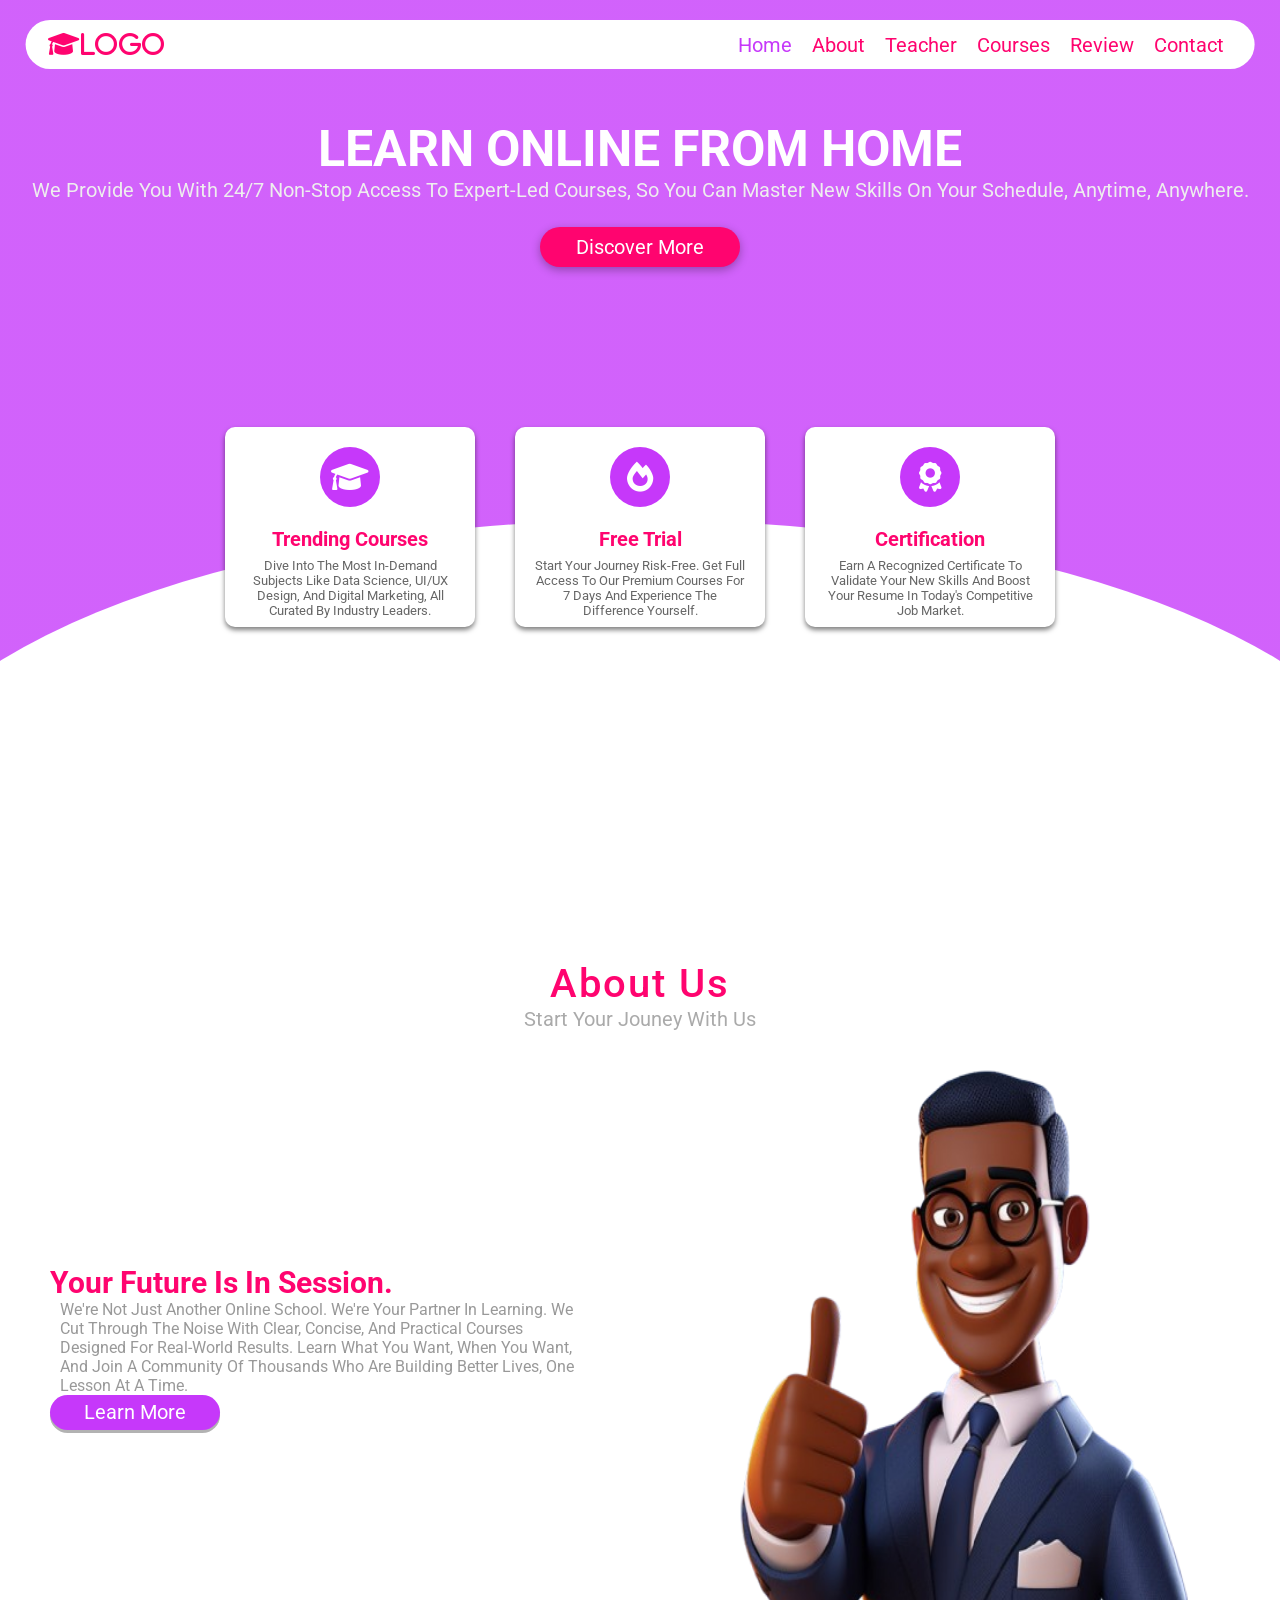
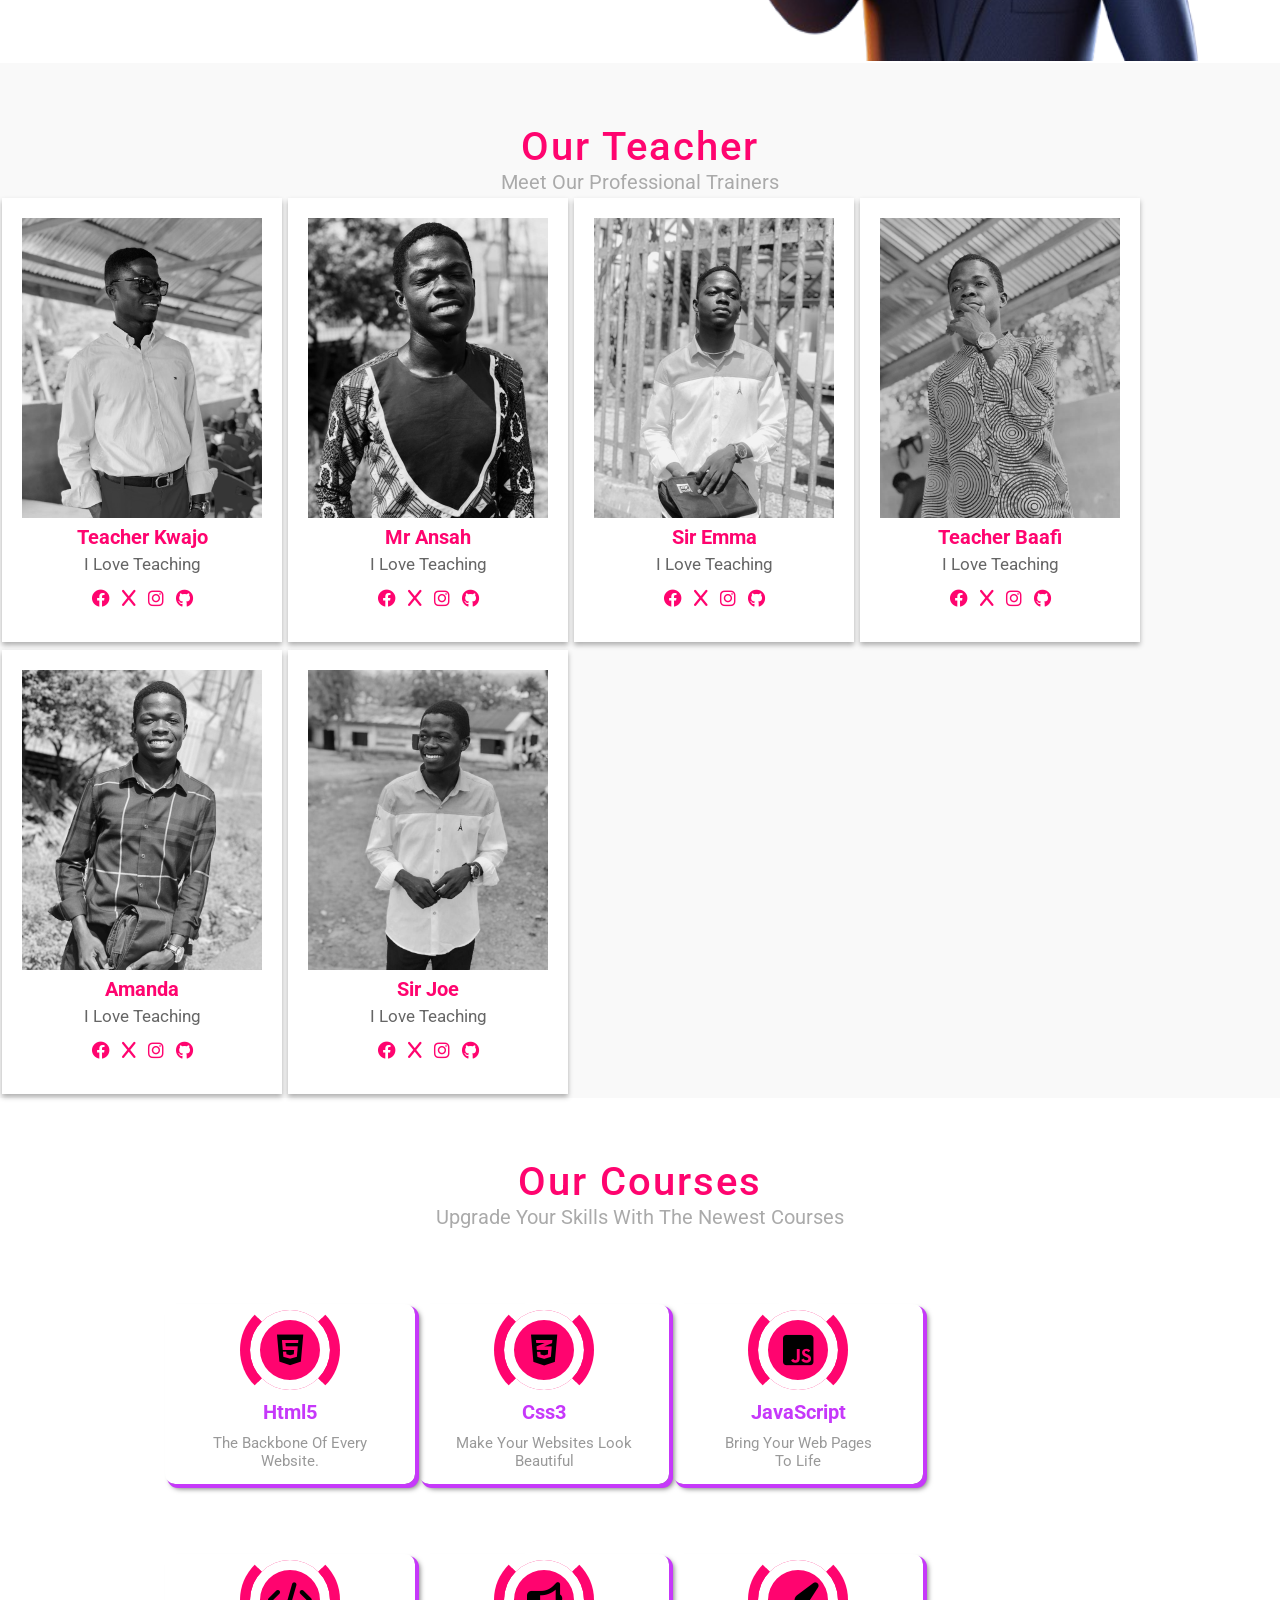
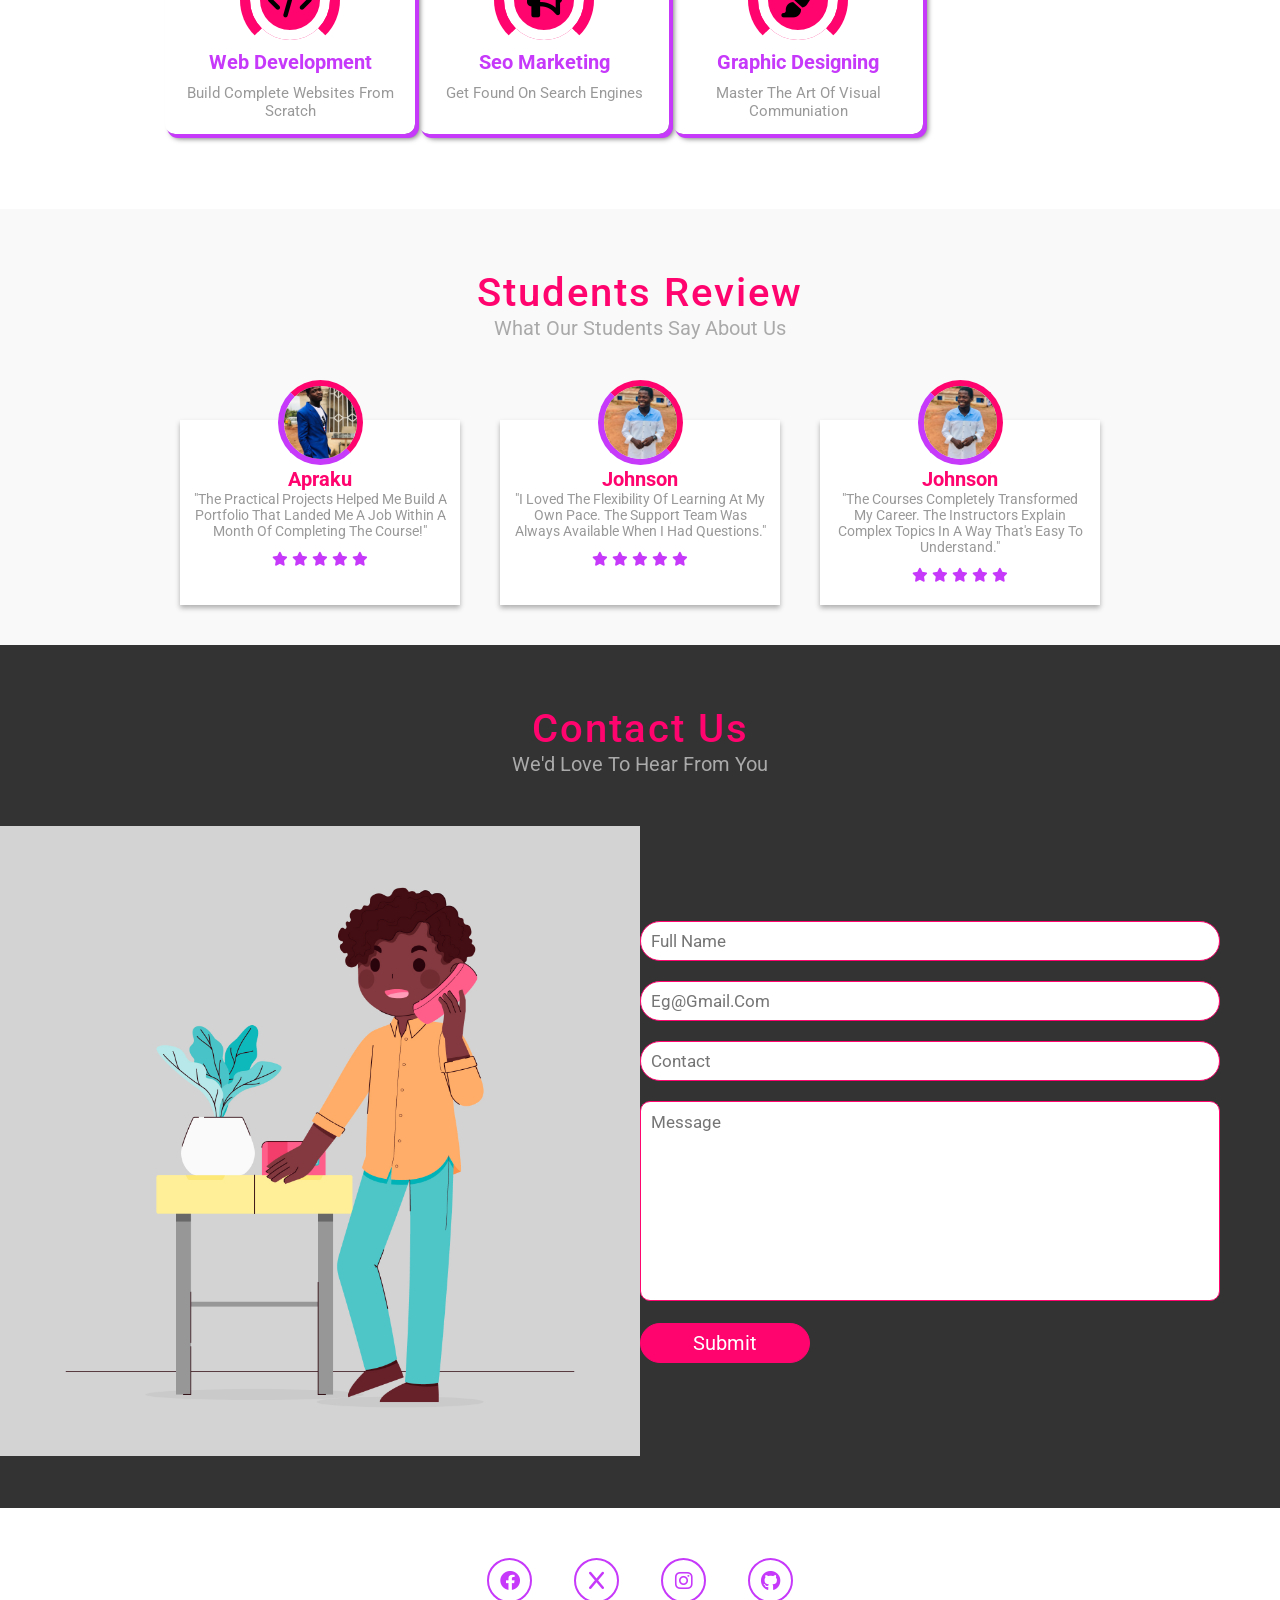
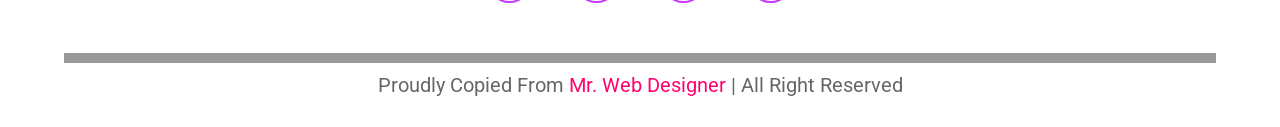
==== index.html @ 0bb26c43 "Add initial HTML, CSS, and JavaScript files for EduSite project" ====
<!DOCTYPE html>
<html lang="en">
  <head>
    <meta charset="UTF-8" />
    <meta name="viewport" content="width=device-width, initial-scale=1.0" />

    <link
      rel="stylesheet"
      href="https://cdnjs.cloudflare.com/ajax/libs/font-awesome/6.0.0-beta3/css/all.min.css"
    />

    <link rel="shortcut icon" href="logo.png" type="image/x-icon" />
    <link rel="stylesheet" href="sch.css" />
    <title>Folkenberg Adventist Basic School</title>
  </head>
  <body>
    <!-- header section starts -->
    <header>
      <a href="#" class="logo"><i class="fas fa-graduation-cap">logo</i></a>
      <nav class="navbar">
        <ul>
          <li><a href="#home" class="active">Home</a></li>
          <li><a href="#About">About</a></li>
          <li><a href="#teacher">teacher</a></li>
          <li><a href="#course">courses</a></li>
          <li><a href="#review">review</a></li>
          <li><a href="#contact">contact</a></li>
        </ul>
      </nav>

      <div class="fas fa-bars"></div>
    </header>

    <!-- header section ends -->

    <!-- home section starts -->
    <section class="home" id="home">
      <div class="content">
        <h1>Learn online from home</h1>
        <p>
          We provide you with 24/7 non-stop access to expert-led courses, so you
          can master new skills on your schedule, anytime, anywhere.
        </p>
        <a href="#home"
          ><button><div>Discover More</div></button></a
        >
      </div>

      <div class="box-container">
        <div class="box">
          <i class="fas fa-graduation-cap"></i>
          <h3>Trending Courses</h3>
          <p>
            Dive into the most in-demand subjects like Data Science, UI/UX
            Design, and Digital Marketing, all curated by industry leaders.
          </p>
        </div>

        <div class="box">
          <i class="fas fa-fire"></i>
          <h3>Free Trial</h3>
          <p>
            Start your journey risk-free. Get full access to our premium courses
            for 7 days and experience the difference yourself.
          </p>
        </div>

        <div class="box">
          <i class="fas fa-award"></i>
          <h3>Certification</h3>
          <p>
            Earn a recognized certificate to validate your new skills and boost
            your resume in today's competitive job market.
          </p>
        </div>
      </div>
    </section>
    <!-- home section ends  -->

    <!-- About section starts -->

    <section class="about" id="about">
      <h1 class="heading">About Us</h1>
      <h3 class="title">Start your jouney with us</h3>

      <div class="row">
        <div class="content">
          <h3>Your future is in session.</h3>
          <p>
            We're not just another online school. We're your partner in
            learning. We cut through the noise with clear, concise, and
            practical courses designed for real-world results. Learn what you
            want, when you want, and join a community of thousands who are
            building better lives, one lesson at a time.
          </p>
          <a href="#"><button>Learn more</button></a>
        </div>

        <div class="image">
          <img src="schImgs/about.png" alt="yet to upload" />
        </div>
      </div>
    </section>
    <!-- about section ends  -->

    <!-- teacher section starts -->

    <section class="teacher" id="teacher">
      <h1 class="heading">Our Teacher</h1>

      <h3 class="title">meet our professional trainers</h3>

      <div class="card-container">
        <div class="card">
          <img src="schImgs/af.jpg" alt="teacher pic" />
          <h3>Teacher Kwajo</h3>
          <p>I love teaching</p>
          <div class="icons">
            <a href="#" class="fa-brands fa-facebook"></a>
            <a href="#" class="fab fa-x"></a>
            <a href="#" class="fab fa-instagram"></a>
            <a href="#" class="fab fa-github"></a>
          </div>
        </div>
      </div>
      <div class="card-container">
        <div class="card">
          <img src="schImgs/al.jpg" alt="teacher pic" />
          <h3>Mr Ansah</h3>
          <p>I love teaching</p>
          <div class="icons">
            <a href="#" class="fa-brands fa-facebook"></a>
            <a href="#" class="fab fa-x"></a>
            <a href="#" class="fab fa-instagram"></a>
            <a href="#" class="fab fa-github"></a>
          </div>
        </div>
      </div>
      <div class="card-container">
        <div class="card">
          <img src="schImgs/aq.jpg" alt="teacher pic" />
          <h3>Sir Emma</h3>
          <p>I love teaching</p>
          <div class="icons">
            <a href="#" class="fa-brands fa-facebook"></a>
            <a href="#" class="fab fa-x"></a>
            <a href="#" class="fab fa-instagram"></a>
            <a href="#" class="fab fa-github"></a>
          </div>
        </div>
      </div>
      <div class="card-container">
        <div class="card">
          <img src="schImgs/ppp.jpg" alt="teacher pic" />
          <h3>Teacher Baafi</h3>
          <p>I love teaching</p>
          <div class="icons">
            <a href="#" class="fa-brands fa-facebook"></a>
            <a href="#" class="fab fa-x"></a>
            <a href="#" class="fab fa-instagram"></a>
            <a href="#" class="fab fa-github"></a>
          </div>
        </div>
      </div>
      <div class="card-container">
        <div class="card">
          <img src="schImgs/qw.jpg" alt="teacher pic" />
          <h3>Amanda</h3>
          <p>I love teaching</p>
          <div class="icons">
            <a href="#" class="fa-brands fa-facebook"></a>
            <a href="#" class="fab fa-x"></a>
            <a href="#" class="fab fa-instagram"></a>
            <a href="#" class="fab fa-github"></a>
          </div>
        </div>
      </div>
      <div class="card-container">
        <div class="card">
          <img src="schImgs/r.jpg" alt="teacher pic" />
          <h3>Sir Joe</h3>
          <p>I love teaching</p>
          <div class="icons">
            <a href="#" class="fa-brands fa-facebook"></a>
            <a href="#" class="fab fa-x"></a>
            <a href="#" class="fab fa-instagram"></a>
            <a href="#" class="fab fa-github"></a>
          </div>
        </div>
      </div>
    </section>
    <!--teacher section ends -->

    <!-- courses section starts -->

    <section class="course" id="course">
      <h1 class="heading">Our Courses</h1>
      <h3 class="title">upgrade your skills with the newest courses</h3>

      <div class="box-container">
        <div class="box">
          <i class="fab fa-html5"></i>
          <h3>html5</h3>
          <p>The backbone of every <br>website.</p>
        </div>
        <div class="box">
          <i class="fab fa-css3-alt"></i>
          <h3>css3</h3>
          <p>Make your websites look <br>beautiful</p>
        </div>
        <div class="box">
          <i class="fab fa-js-square"></i>
          <h3>javaScript</h3>
          <p>Bring your web pages <br>to life</p>
        </div>
        <div class="box">
          <i class="fas fa-code"></i>
          <h3>web Development</h3>
          <p>Build complete websites from scratch</p>
        </div>
        <div class="box">
          <i class="fas fa-bullhorn"></i>
          <h3>seo marketing</h3>
          <p>Get found on search engines</p>
        </div>
        <div class="box">
          <i class="fas fa-paint-brush"></i>
          <h3>Graphic Designing</h3>
          <p>Master the art of visual communiation</p>
        </div>
      </div>
    </section>

    <!-- courses section ends -->

    <!-- review section starts -->

    <section class="review" id="review">
      <h1 class="heading">Students Review</h1>
      <h3 class="title">What our students say about us</h3>

      <div class="box-container">
        <div class="box">
          <img src="schImgs/u.jpg" alt="" />
          <h3>Apraku</h3>
          <p>
            "The practical projects helped me build a portfolio that landed me a job within a month of completing the course!"
          </p>
          <div class="stars">
            <i class="fas fa-star"></i>
            <i class="fas fa-star"></i>
            <i class="fas fa-star"></i>
            <i class="fas fa-star"></i>
            <i class="fas fa-star"></i>
          </div>
        </div>

        <div class="box">
          <img src="schImgs/r.jpg" alt="" />
          <h3>Johnson</h3>
          <p>
            "I loved the flexibility of learning at my own pace. The support team was always available when I had questions."
          </p>
          <div class="stars">
            <i class="fas fa-star"></i>
            <i class="fas fa-star"></i>
            <i class="fas fa-star"></i>
            <i class="fas fa-star"></i>
            <i class="fas fa-star"></i>
          </div>
        </div>

        <div class="box">
          <img src="schImgs/r.jpg" alt="" />
          <h3>Johnson</h3>
          <p>
            "The courses completely transformed my career. The instructors explain complex topics in a way that's easy to understand."
          </p>
          <div class="stars">
            <i class="fas fa-star"></i>
            <i class="fas fa-star"></i>
            <i class="fas fa-star"></i>
            <i class="fas fa-star"></i>
            <i class="fas fa-star"></i>
          </div>
        </div>
      </div>
    </section>
    <!-- review section ends -->

    <!-- contact section starts  -->

    <section class="contact" id="contact">
      <h1 class="heading">Contact Us</h1>
      <h3 class="title">We'd love to hear from you</h3>

      <div class="row">
        <div class="image">
          <img src="schImgs/contactUs.jpg" alt="" />
        </div>

        <div class="form-container">
          <form action="">
            <input type="text" placeholder="Full Name" />
            <input type="email" placeholder="eg@gmail.com" />
            <input type="number" placeholder="Contact" />
            <textarea
              name=""
              cols="30"
              rows="10"
              placeholder="message"
              id=""
            ></textarea>
            <input type="submit" name="" id="" placeholder="message" />
          </form>
        </div>
      </div>
    </section>

    <!-- contact section ends  -->

    <!-- footer  starts -->
    <section class="footer">
      <div class="icons">
        <a href="#" class="fa-brands fa-facebook"></a>
        <a href="#" class="fab fa-x"></a>
        <a href="#" class="fab fa-instagram"></a>
        <a href="#" class="fab fa-github"></a>
        <!-- <a href="#" class="fab fa-fpinterest"></a> -->
      </div>

      <div class="credit">
        Proudly copied from <span>Mr. web designer</span> | all right reserved
      </div>
    </section>

    <!-- jquery link  -->
    <script src="https://cdnjs.cloudflare.com/ajax/libs/jquery/3.7.1/jquery.min.js"></script>
    <script src="sch.js"></script>
  </body>
</html>
---- sch.css ----
@import url('https://fonts.googleapis.com/css2?family=Chakra+Petch:ital,wght@0,300;0,400;0,500;0,600;0,700;1,300;1,400;1,500;1,600;1,700&family=Poppins:ital,wght@0,400;1,400;1,500&family=Roboto:ital,wght@0,400;0,500;1,400;1,500&family=Tapestry&display=swap');

:root{
  --pink:#FF046F;
  --violet: #C638FA;
}
*{
  font-family: 'roboto', sans-serif;
  text-transform: capitalize;
  text-decoration: none;
  outline: none;
  margin: 0;
  padding: 0;
  box-sizing: border-box;
}
*::selection{
  background-color: var(--pink);
  color: #fff;
}
html{
  font-size: 62.5%;
  overflow-x: hidden;
}

.heading{
  font-size: 4rem;
  color: var(--pink);
  text-align: center;
  padding: 0 1rem;
  padding-top: 6rem;
  letter-spacing: .2rem;
  font-weight: 500;
}

.title{
  padding: 0 1rem;
  font-size: 2rem;
  text-align: center;
  font-weight: 400;
  color: #aaa;
}

/* body{
  background: #333;
  height: 3000px;
} */

header{
  width: 96%;
  background: #fff;
  position: fixed;
  top: 2rem;
  left: 50%;
  transform: translate(-50%);
  border-radius: 5rem;
  display: flex;
  align-items: center;
  justify-content: space-between;
  padding: 1rem 2rem;
  z-index: 1000;
  transition: .2s;
}

.header-active{
  top: 0;
  width: 100%;
  border-radius: 0;
  box-shadow: 0 .1rem .3rem rgba(0, 0, 0, .3);
}

header .navbar ul{
  display: flex;
  align-items: center;
  justify-content: space-between;
  list-style: none;
}

header .navbar ul li{
  margin: 0 1rem;
}

header .navbar ul li a{
  font-size: 2rem;
  color: var(--pink);
  transform: 2s;
}

header .navbar ul li .active,
header .navbar ul li a:hover{
  color: var(--violet);
}

header .logo{
  font-size: 2.5rem;
  color:var(--violet);
  text-transform: uppercase;
}

header .logo i{
  color: var(--pink);
  padding: 0 .2rem ;
}

header .fa-bars{
  font-size: 3rem;
  color: var(--pink);
  cursor: pointer;
  display: none;
  transition: .2s;
}

.home{
  min-height: 100vh;
  background: linear-gradient(rgba(198,59,250,.8),rgba(198,59,250,.8)),url(schImgs/nature-bg.jpg) no-repeat;
  background-size: cover;
  background-position: center;
  background-attachment: fixed;
  z-index: 0;
  overflow: hidden;
  position: relative;
}

.home .content{
  display: flex;
  align-items: center;
  justify-content: center;
  flex-flow: column;
  padding-top: 12rem;
  padding-bottom: 14rem;
  text-align: center;
}

.home .content h1{
  font-size: 5rem;
  color: #fff;
  padding: 0 1rem;
  text-shadow: 0 .3rem .5rem rgba(0,0,0,rgba(0, 0, 0, .3));
  text-transform: uppercase;
}

.home .content p{
  font-size: 2rem;
  color: #eee;
  padding: 0 1rem 2.5rem;
}

.home .content button{
  height: 4rem;
  width: 20rem;
  border-radius: 5rem;
  background: var(--pink);
  color: #fff;
  font-size: 2rem;
  cursor: pointer;
  transition: .2s; 
  border: none;
  box-shadow: 0 .3rem 1rem rgba(0, 0, 0, .3);
}

.home .content button:hover{
  letter-spacing: .2rem;
}

.home .box-container{
  display: flex;
  justify-content: center;
  flex-wrap: wrap;
}

.home .box-container .box{
  height: 20rem;
  width: 25rem;
  background: #fff;
  text-align: center;
  border-radius: 1rem;
  box-shadow: 0 .3rem .5rem rgba(0, 0, 0, .5);
  margin: 2rem;
  cursor: pointer;
}

.home .box-container .box i{
  height: 6rem;
  width: 6rem;
  line-height: 6rem;
  text-align: center;
  border-radius: 50%;
  color: #fff;
  background: var(--violet);
  font-size: 3rem;
  margin: 2rem 0;
  transition: .2s;
}

.home .box-container .box h3{
  font-size: 2rem;
  color: var(--pink);
  transition: .2s;
}

.home .box-container .box p{
  font-size: 1.3rem;
  padding: .7rem 2rem;
  color: #666;
}

.home .box-container .box:hover i{
  background: var(--pink);
}

.home .box-container .box:hover h3{
  color: var(--violet);
}
.home:before{
  content: '';
  position: absolute;
  bottom: -25rem;
  left: 50%;
  transform: translateX(-50%);
  border-top: 70vh solid #fff;
  width: 120%;
  border-radius: 50%;
  z-index: -1;
}


.about .row{
  display: flex;
  justify-content: center;
  align-items: center;
}

.about .row .image img{
  height: 70vh;
  width: 50vw;
}

.about .row .content{
  padding: 5rem;
}

.about .row .content h3{
  font-size: 3rem;
  color: var(--pink);
}

.about .row .content p{
  font-size: 1.6rem;
  color: #999;
  padding: 0 1rem;
}

.about .row .content button{
  height: 3.5rem;
  width: 17rem;
  background: var(--violet);
  color: #fff;
  border: none;
  border-radius: 5rem;
  box-shadow: 0 .3rem rgba(0, 0, 0, .3);
  cursor: pointer;
  font-size: 2rem;
  transition: .2s;
}

.about .row .content button:hover{
  letter-spacing: .2rem;
  opacity: .8;
}

.teacher{
  background: #f9f9f9;
}

.teacher .card-container{
  display: inline-flex;
  align-items: center;
  justify-content: center;
  flex-wrap: wrap;
  padding: .2rem 0;
}

.teacher .card-container .card{
  padding: 2rem;
  margin: .2rem;
  background: #fff;
  text-align: center;
  width: 28rem;
  box-shadow: 0 .3rem .5rem rgba(0, 0, 0, .3);
}


.teacher .card-container .card img{
  height: 30rem;
  width: 100%;
  object-fit: cover;
  filter: grayscale();
  transition: .2s;
}

.teacher .card-container .card:hover img{
  filter: grayscale(0);
}

.teacher .card-container .card h3{
  color: var(--pink);
  font-size: 2rem;
  padding: .5rem 0;
}

.teacher .card-container .card p{
  font-size: 1.7rem;
  color: #666;
}

.teacher .card-container .card .icons a{
  font-size: 1.8rem;
  padding: 1.5rem .5rem;
  color: var(--pink); 
}

.teacher .card-container .card .icons a:hover{
  color: var(--violet);
}

.course .box-container{
  width: 85%;
  display: inline-flex;
  justify-content: center;
  margin: 0 auto;
  padding: 4rem;
  flex-wrap: wrap;
}

.course .box-container .box{
  height: 18rem;
  width: 25rem;
  margin: 3.5rem .2rem;
  text-align: center;
  border-radius: 1rem;
  box-shadow: .3rem .3rem 0 .1rem var(--violet), 
              .5rem .5rem .5rem rgba(0, 0, 0, .5);
}

.course .box-container .box i{
  height: 10rem;
  width: 10rem;
  line-height: 8rem;
  text-align: center;
  border-radius: 50%;
  background: var(--pink);
  margin-top: -.4rem;
  border: 1rem solid #fff;
  border-left: 1rem solid var(--pink);
  border-right: 1rem solid var(--pink);
  box-shadow: 0 0 0 1rem #fff inset;
  font-size: 3.5rem;
}

.course .box-container .box h3{
  font-size: 2rem;
  color: var(--violet);
}

.course .box-container .box p{
  font-size: 1.5rem;
  color: #999;
  padding: 1rem 0;
} 

.review{
  background: #f9f9f9;
}

.review .box-container{
  display: flex;
  justify-content: center;
  padding-top: 4rem;
  flex-wrap: wrap;
}

.review .box-container .box{
  width: 28rem;
  padding-bottom: 1rem;
  text-align: center;
  box-shadow: 0 .3rem .5rem rgba(0, 0, 0, .3);
  background: #fff;
  margin: 4rem 2rem;
}

.review .box-container .box img{
  height: 8.5rem;
  width: 8.5rem;
  object-fit: cover;
  border-radius: 5rem;
  margin-top: -4rem;
  border: .6rem solid var(--pink);
  border-left: .6rem solid var(--violet);
  border-bottom: .6rem solid var(--violet);
}

.review .box-container .box h3{
  font-size: 2rem;
  color: var(--pink);
  padding: 0 .5rem;
}

.review .box-container .box p{
  font-size: 1.4rem;
  color: #999;
  padding: 0 1.3rem;
}

.review .box-container .box .stars i{
  font-size: 1.4rem;
  color: var(--violet);
  padding: 1.3rem .1rem;
}

.contact{
  background: #333;
}

.contact .row{
  display: flex;
  align-items: center;
  justify-content: center;
  padding: 5rem 0;
}

.contact .row .image img{
  width: 50vw;
  height: 70vh;
}

.contact .row .form-container{
  width: 50%;
  padding-right: 6rem;
}

.contact .row .form-container input, textarea{
  height: 4rem;
  width: 100%;
  background: #fff;
  border: none;
  border-radius: 5rem;
  padding: 0 1rem;
  margin: 1rem 0;
  color: var(--pink);
  font-size: 1.7rem;
  transition: .2s linear;
}

.contact .row .form-container input, textarea{
  border: .1rem solid var(--pink);
}


.contact .row .form-container textarea{
  height: 20rem;
  border-radius: 1rem;
  padding: 1rem;
  resize: none;
}

.contact .row .form-container input[type="submit"]{
  width: 17rem;
  background: var(--pink);
  color: #fff;
  cursor: pointer;
  font-size: 2rem;
  transition: .2s;
}

.contact .row .form-container input[type="submit"]:hover{
  background: var(--violet);
  font-size: 2.2rem;
  border: 2px solid var(--pink);
}

.footer{
  text-align: center;
}

.footer .icons{
  padding: 3rem 0;
}

.footer .icons a{
  height: 4.5rem;
  width: 4.5rem;
  line-height: 4.2rem;
  text-align: center;
  border-radius: 50%;
  color: var(--violet) ;
  border: .2rem solid var(--violet);
  font-size: 2rem;
  margin: 2rem;
  transition: .2s linear;
}

.footer .icons a:hover{
  color: #fff;
  background-color: var(--pink);
  border-color:var(pink);
}

.footer .credit{
  font-size: 2rem;
  border-top: 1rem solid #999;
  margin: 0 auto;
  margin-bottom: 2rem;
  color: #666;
  width: 90%;
  padding: 1rem 0;
}

.footer .credit span{
  color: var(--pink);
}



header .fa-times{
  transform: rotate(180deg);
  color: var(--violet);
}

/* media querries */
@media(max-width:768px){
  html{
    font-size: 55%;
  }
  header .fa-bars{
    display: block;
  }
  header .navbar{
    position: fixed;
    top: -100rem;
    left: 0;
    width: 100%;
    background: #fff;
    border-radius: 1rem;
    opacity: 0.1;
    transition: .2s linear;
  }
   header .navbar ul{
    flex-flow: column;
    padding: 2rem 0;
  }


header .navbar ul li{
  margin: 1rem 0;
  width: 100%;
  text-align: center;
}

header .navbar ul li a{
  font-size: 3rem;
  display: block;
} 
header .nav-toggle{
  top: 5.7rem;
  opacity: 1;
}

.home .content p{
  padding: 1.5rem 2rem;
}

.home:before{
  display: none;
}

.about .row{
  flex-flow: column-reverse;
}

.about .row .image img{
  height: 60vh;
  width: 90vw;
}

.about .row .content{
  padding: 0 2.5rem;
}

.course .box-container{
  width: 100%;
}

.contact .row{
  flex-flow: column;
}

.contact .row .image img{
  height: 50vh;
  width: 80vw;
}

.contact .row .form-container{
  width: 90%;
  padding: 0;
}
}
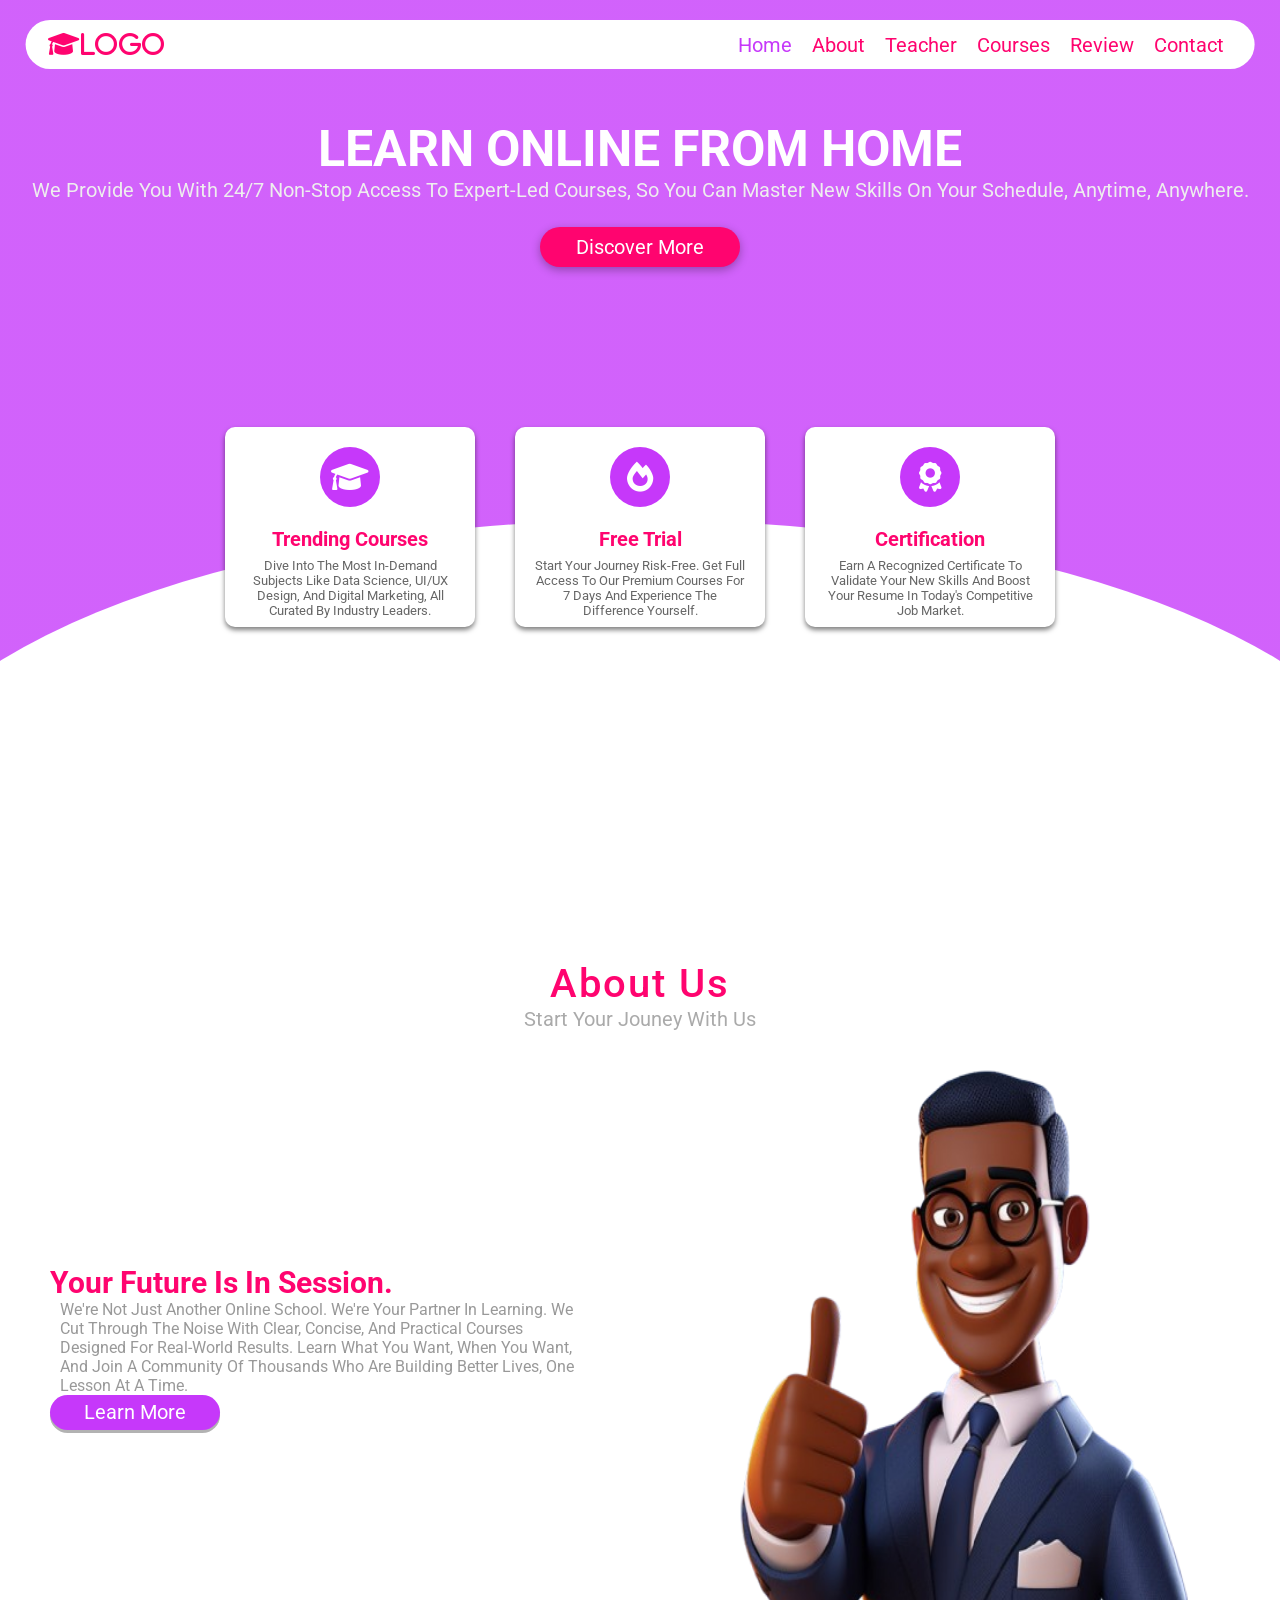
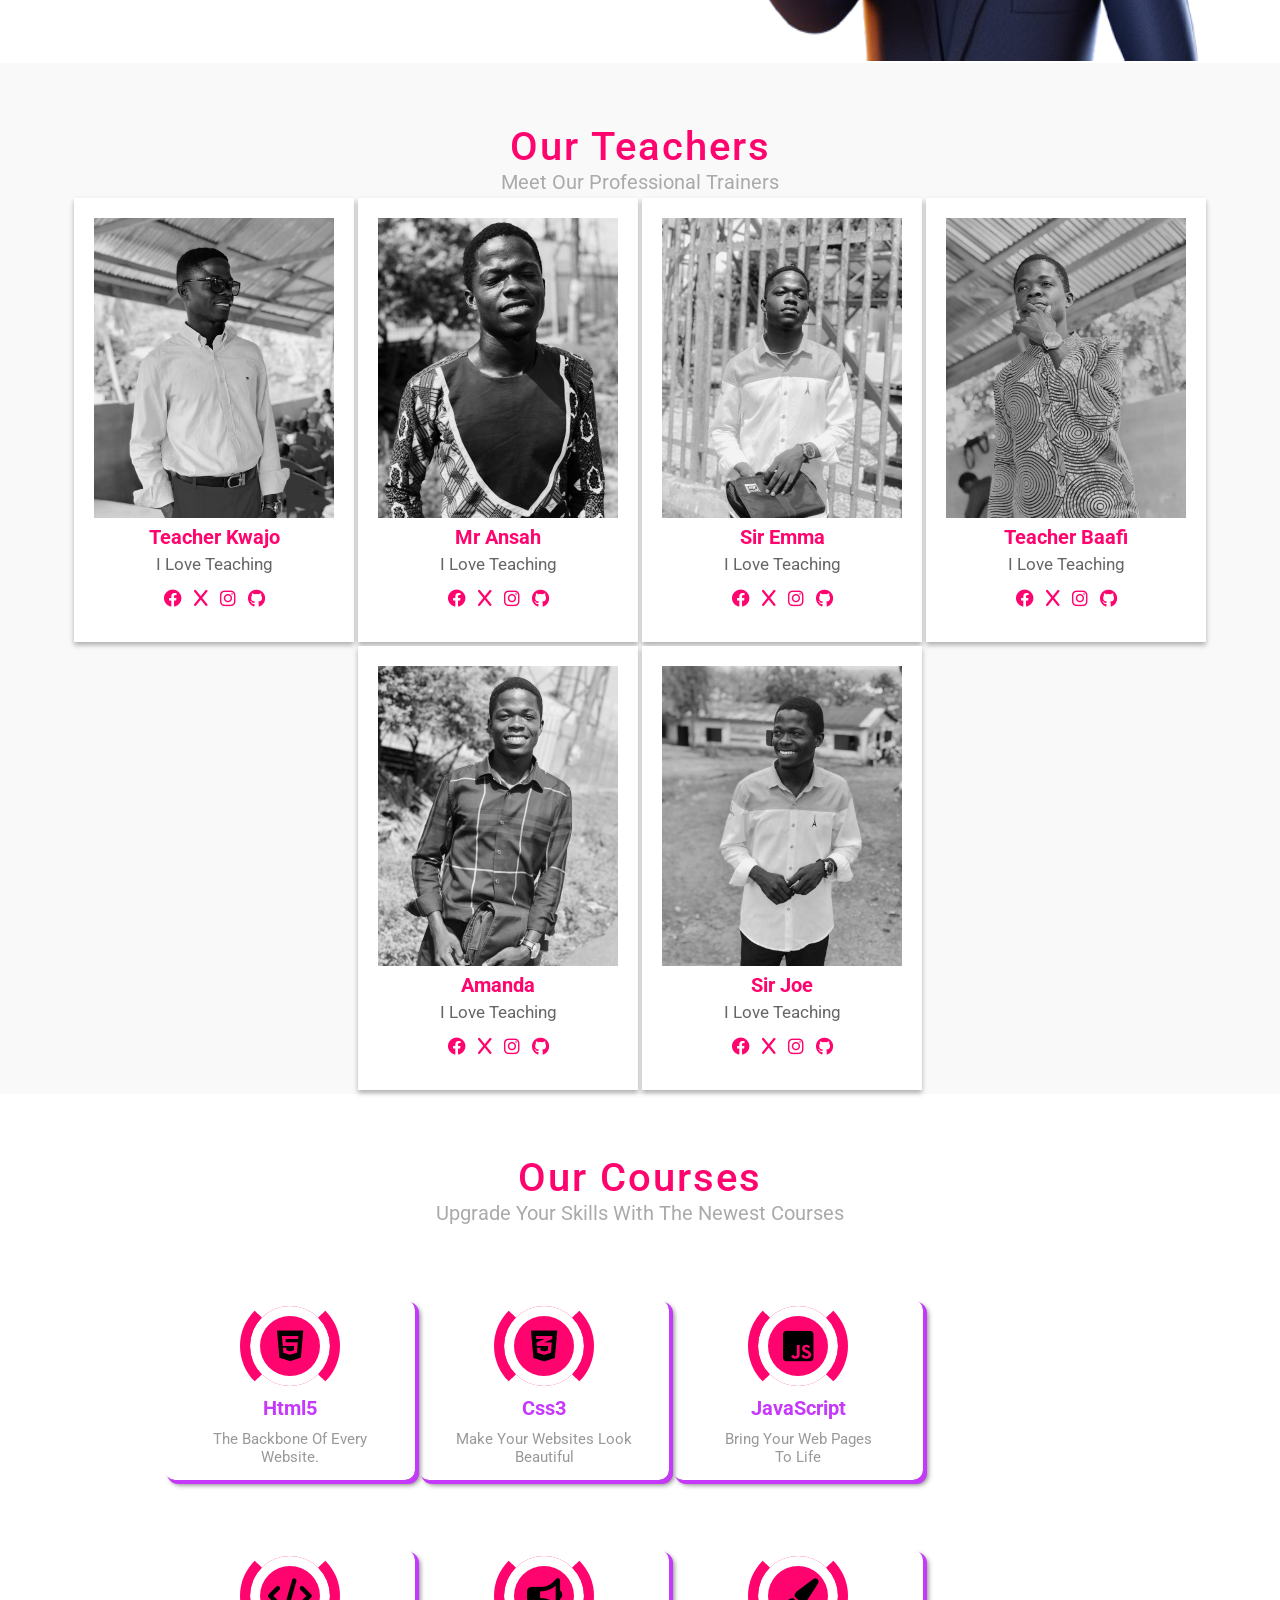
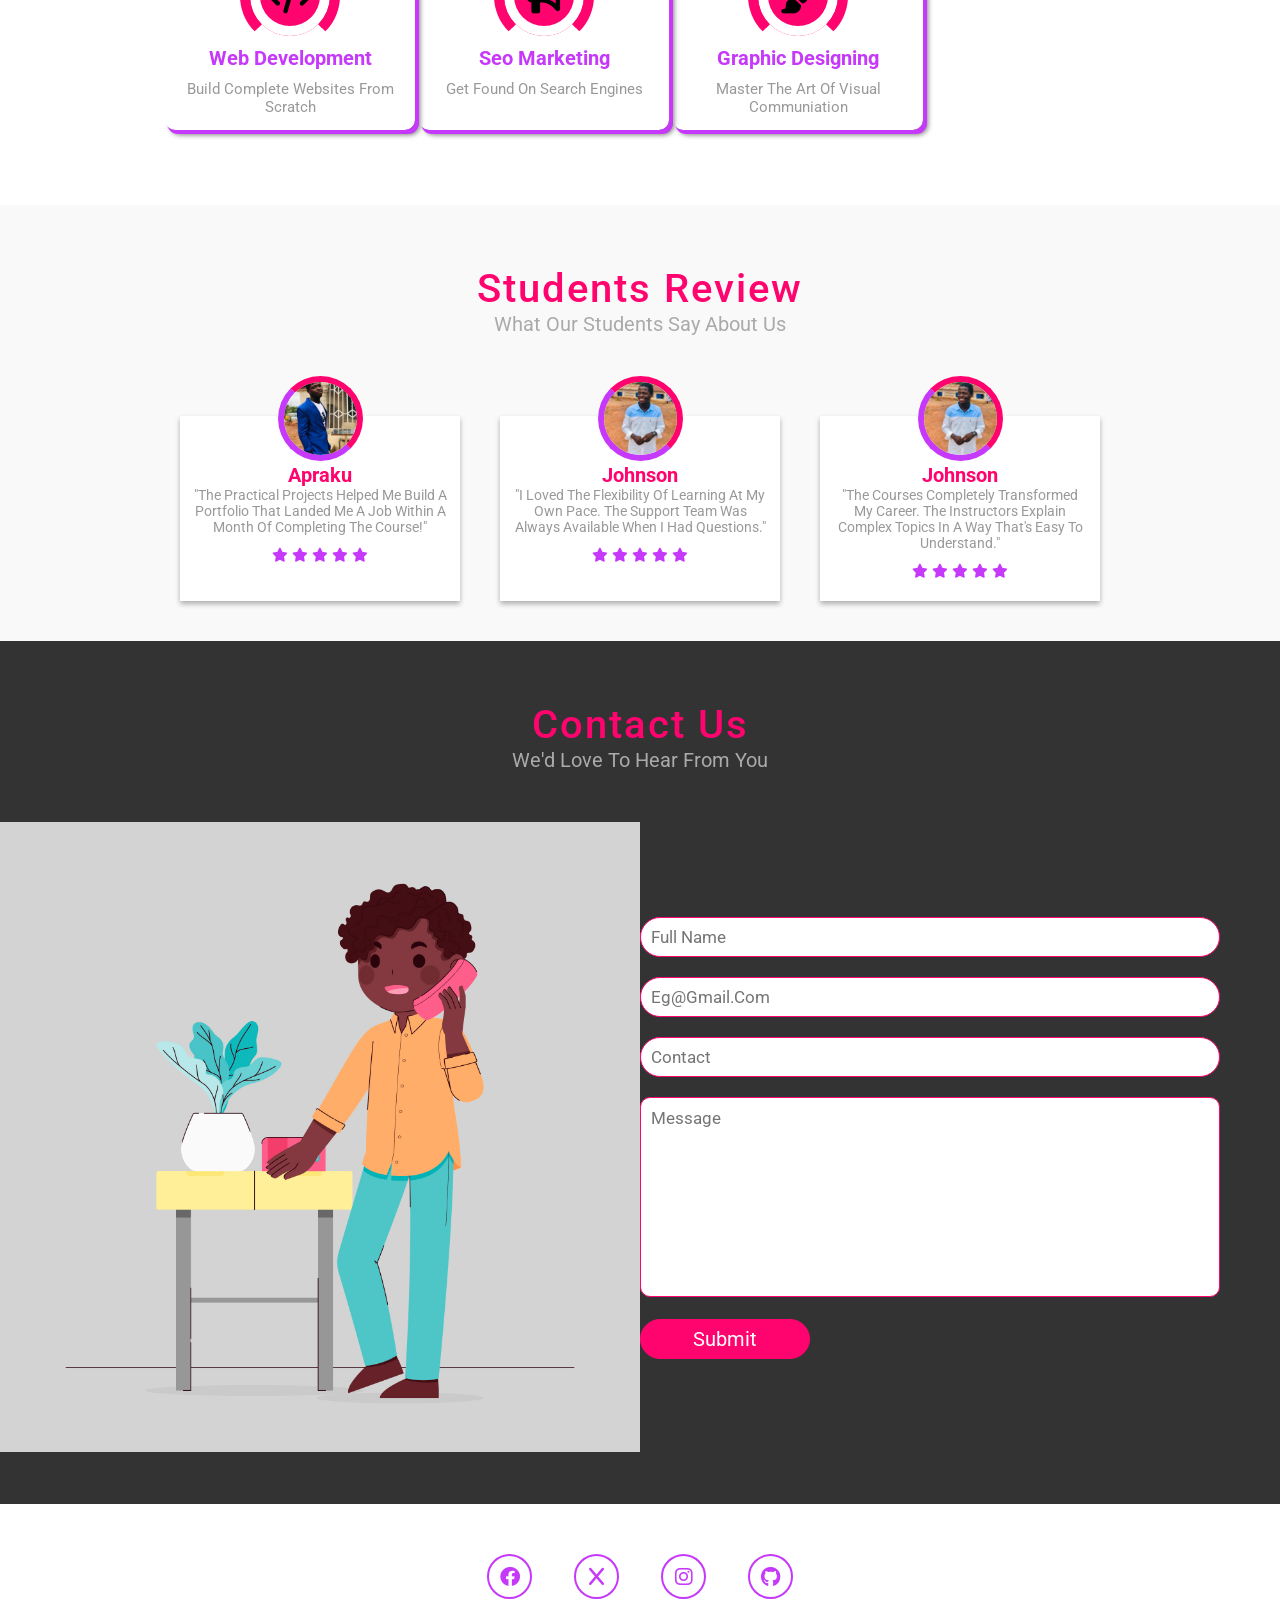
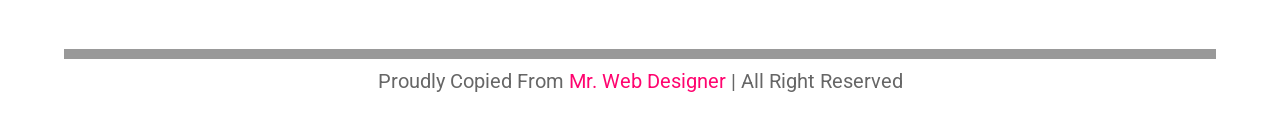
==== commit feb6c5a8: "add proper alignment to teacher section" ====
--- a/index.html
+++ b/index.html
@@ -10,7 +10,7 @@
     />
 
     <link rel="shortcut icon" href="logo.png" type="image/x-icon" />
-    <link rel="stylesheet" href="sch.css" />
+    <link rel="stylesheet" href="style.css" />
     <title>Folkenberg Adventist Basic School</title>
   </head>
   <body>
@@ -106,11 +106,11 @@
     <!-- teacher section starts -->
 
     <section class="teacher" id="teacher">
-      <h1 class="heading">Our Teacher</h1>
-
+      <h1 class="heading">Our Teachers</h1>
       <h3 class="title">meet our professional trainers</h3>
 
       <div class="card-container">
+
         <div class="card">
           <img src="schImgs/af.jpg" alt="teacher pic" />
           <h3>Teacher Kwajo</h3>
@@ -122,8 +122,7 @@
             <a href="#" class="fab fa-github"></a>
           </div>
         </div>
-      </div>
-      <div class="card-container">
+
         <div class="card">
           <img src="schImgs/al.jpg" alt="teacher pic" />
           <h3>Mr Ansah</h3>
@@ -135,8 +134,7 @@
             <a href="#" class="fab fa-github"></a>
           </div>
         </div>
-      </div>
-      <div class="card-container">
+
         <div class="card">
           <img src="schImgs/aq.jpg" alt="teacher pic" />
           <h3>Sir Emma</h3>
@@ -148,8 +146,7 @@
             <a href="#" class="fab fa-github"></a>
           </div>
         </div>
-      </div>
-      <div class="card-container">
+
         <div class="card">
           <img src="schImgs/ppp.jpg" alt="teacher pic" />
           <h3>Teacher Baafi</h3>
@@ -161,8 +158,7 @@
             <a href="#" class="fab fa-github"></a>
           </div>
         </div>
-      </div>
-      <div class="card-container">
+
         <div class="card">
           <img src="schImgs/qw.jpg" alt="teacher pic" />
           <h3>Amanda</h3>
@@ -174,8 +170,7 @@
             <a href="#" class="fab fa-github"></a>
           </div>
         </div>
-      </div>
-      <div class="card-container">
+
         <div class="card">
           <img src="schImgs/r.jpg" alt="teacher pic" />
           <h3>Sir Joe</h3>
@@ -187,8 +182,10 @@
             <a href="#" class="fab fa-github"></a>
           </div>
         </div>
-      </div>
-    </section>
+
+    </div>
+</section>
+
     <!--teacher section ends -->
 
     <!-- courses section starts -->
@@ -336,6 +333,6 @@
 
     <!-- jquery link  -->
     <script src="https://cdnjs.cloudflare.com/ajax/libs/jquery/3.7.1/jquery.min.js"></script>
-    <script src="sch.js"></script>
+    <script src="script.js"></script>
   </body>
 </html>
--- a/style.css
+++ b/style.css
@@ -0,0 +1,605 @@
+@import url('https://fonts.googleapis.com/css2?family=Chakra+Petch:ital,wght@0,300;0,400;0,500;0,600;0,700;1,300;1,400;1,500;1,600;1,700&family=Poppins:ital,wght@0,400;1,400;1,500&family=Roboto:ital,wght@0,400;0,500;1,400;1,500&family=Tapestry&display=swap');
+
+:root{
+  --pink:#FF046F;
+  --violet: #C638FA;
+}
+*{
+  font-family: 'roboto', sans-serif;
+  text-transform: capitalize;
+  text-decoration: none;
+  outline: none;
+  margin: 0;
+  padding: 0;
+  box-sizing: border-box;
+}
+*::selection{
+  background-color: var(--pink);
+  color: #fff;
+}
+html{
+  font-size: 62.5%;
+  overflow-x: hidden;
+}
+
+.heading{
+  font-size: 4rem;
+  color: var(--pink);
+  text-align: center;
+  padding: 0 1rem;
+  padding-top: 6rem;
+  letter-spacing: .2rem;
+  font-weight: 500;
+}
+
+.title{
+  padding: 0 1rem;
+  font-size: 2rem;
+  text-align: center;
+  font-weight: 400;
+  color: #aaa;
+}
+
+/* body{
+  background: #333;
+  height: 3000px;
+} */
+
+header{
+  width: 96%;
+  background: #fff;
+  position: fixed;
+  top: 2rem;
+  left: 50%;
+  transform: translate(-50%);
+  border-radius: 5rem;
+  display: flex;
+  align-items: center;
+  justify-content: space-between;
+  padding: 1rem 2rem;
+  z-index: 1000;
+  transition: .2s;
+}
+
+.header-active{
+  top: 0;
+  width: 100%;
+  border-radius: 0;
+  box-shadow: 0 .1rem .3rem rgba(0, 0, 0, .3);
+}
+
+header .navbar ul{
+  display: flex;
+  align-items: center;
+  justify-content: space-between;
+  list-style: none;
+}
+
+header .navbar ul li{
+  margin: 0 1rem;
+}
+
+header .navbar ul li a{
+  font-size: 2rem;
+  color: var(--pink);
+  transform: 2s;
+}
+
+header .navbar ul li .active,
+header .navbar ul li a:hover{
+  color: var(--violet);
+}
+
+header .logo{
+  font-size: 2.5rem;
+  color:var(--violet);
+  text-transform: uppercase;
+}
+
+header .logo i{
+  color: var(--pink);
+  padding: 0 .2rem ;
+}
+
+header .fa-bars{
+  font-size: 3rem;
+  color: var(--pink);
+  cursor: pointer;
+  display: none;
+  transition: .2s;
+}
+
+.home{
+  min-height: 100vh;
+  background: linear-gradient(rgba(198,59,250,.8),rgba(198,59,250,.8)),url(schImgs/nature-bg.jpg) no-repeat;
+  background-size: cover;
+  background-position: center;
+  background-attachment: fixed;
+  z-index: 0;
+  overflow: hidden;
+  position: relative;
+}
+
+.home .content{
+  display: flex;
+  align-items: center;
+  justify-content: center;
+  flex-flow: column;
+  padding-top: 12rem;
+  padding-bottom: 14rem;
+  text-align: center;
+}
+
+.home .content h1{
+  font-size: 5rem;
+  color: #fff;
+  padding: 0 1rem;
+  text-shadow: 0 .3rem .5rem rgba(0,0,0,rgba(0, 0, 0, .3));
+  text-transform: uppercase;
+}
+
+.home .content p{
+  font-size: 2rem;
+  color: #eee;
+  padding: 0 1rem 2.5rem;
+}
+
+.home .content button{
+  height: 4rem;
+  width: 20rem;
+  border-radius: 5rem;
+  background: var(--pink);
+  color: #fff;
+  font-size: 2rem;
+  cursor: pointer;
+  transition: .2s; 
+  border: none;
+  box-shadow: 0 .3rem 1rem rgba(0, 0, 0, .3);
+}
+
+.home .content button:hover{
+  letter-spacing: .2rem;
+}
+
+.home .box-container{
+  display: flex;
+  justify-content: center;
+  flex-wrap: wrap;
+}
+
+.home .box-container .box{
+  height: 20rem;
+  width: 25rem;
+  background: #fff;
+  text-align: center;
+  border-radius: 1rem;
+  box-shadow: 0 .3rem .5rem rgba(0, 0, 0, .5);
+  margin: 2rem;
+  cursor: pointer;
+}
+
+.home .box-container .box i{
+  height: 6rem;
+  width: 6rem;
+  line-height: 6rem;
+  text-align: center;
+  border-radius: 50%;
+  color: #fff;
+  background: var(--violet);
+  font-size: 3rem;
+  margin: 2rem 0;
+  transition: .2s;
+}
+
+.home .box-container .box h3{
+  font-size: 2rem;
+  color: var(--pink);
+  transition: .2s;
+}
+
+.home .box-container .box p{
+  font-size: 1.3rem;
+  padding: .7rem 2rem;
+  color: #666;
+}
+
+.home .box-container .box:hover i{
+  background: var(--pink);
+}
+
+.home .box-container .box:hover h3{
+  color: var(--violet);
+}
+.home:before{
+  content: '';
+  position: absolute;
+  bottom: -25rem;
+  left: 50%;
+  transform: translateX(-50%);
+  border-top: 70vh solid #fff;
+  width: 120%;
+  border-radius: 50%;
+  z-index: -1;
+}
+
+
+.about .row{
+  display: flex;
+  justify-content: center;
+  align-items: center;
+}
+
+.about .row .image img{
+  height: 70vh;
+  width: 50vw;
+}
+
+.about .row .content{
+  padding: 5rem;
+}
+
+.about .row .content h3{
+  font-size: 3rem;
+  color: var(--pink);
+}
+
+.about .row .content p{
+  font-size: 1.6rem;
+  color: #999;
+  padding: 0 1rem;
+}
+
+.about .row .content button{
+  height: 3.5rem;
+  width: 17rem;
+  background: var(--violet);
+  color: #fff;
+  border: none;
+  border-radius: 5rem;
+  box-shadow: 0 .3rem rgba(0, 0, 0, .3);
+  cursor: pointer;
+  font-size: 2rem;
+  transition: .2s;
+}
+
+.about .row .content button:hover{
+  letter-spacing: .2rem;
+  opacity: .8;
+}
+
+.teacher{
+  background: #f9f9f9;
+}
+
+.teacher .card-container{
+  display: inline-flex;
+  align-items: center;
+  justify-content: center;
+  flex-wrap: wrap;
+  padding: .2rem 0;
+}
+
+.teacher .card-container .card{
+  padding: 2rem;
+  margin: .2rem;
+  background: #fff;
+  text-align: center;
+  width: 28rem;
+  box-shadow: 0 .3rem .5rem rgba(0, 0, 0, .3);
+}
+
+
+.teacher .card-container .card img{
+  height: 30rem;
+  width: 100%;
+  object-fit: cover;
+  filter: grayscale();
+  transition: .2s;
+}
+
+.teacher .card-container .card:hover img{
+  filter: grayscale(0);
+}
+
+.teacher .card-container .card h3{
+  color: var(--pink);
+  font-size: 2rem;
+  padding: .5rem 0;
+}
+
+.teacher .card-container .card p{
+  font-size: 1.7rem;
+  color: #666;
+}
+
+.teacher .card-container .card .icons a{
+  font-size: 1.8rem;
+  padding: 1.5rem .5rem;
+  color: var(--pink); 
+}
+
+.teacher .card-container .card .icons a:hover{
+  color: var(--violet);
+}
+
+.course .box-container{
+  width: 85%;
+  display: inline-flex;
+  justify-content: center;
+  margin: 0 auto;
+  padding: 4rem;
+  flex-wrap: wrap;
+}
+
+.course .box-container .box{
+  height: 18rem;
+  width: 25rem;
+  margin: 3.5rem .2rem;
+  text-align: center;
+  border-radius: 1rem;
+  box-shadow: .3rem .3rem 0 .1rem var(--violet), 
+              .5rem .5rem .5rem rgba(0, 0, 0, .5);
+}
+
+.course .box-container .box i{
+  height: 10rem;
+  width: 10rem;
+  line-height: 8rem;
+  text-align: center;
+  border-radius: 50%;
+  background: var(--pink);
+  margin-top: -.4rem;
+  border: 1rem solid #fff;
+  border-left: 1rem solid var(--pink);
+  border-right: 1rem solid var(--pink);
+  box-shadow: 0 0 0 1rem #fff inset;
+  font-size: 3.5rem;
+}
+
+.course .box-container .box h3{
+  font-size: 2rem;
+  color: var(--violet);
+}
+
+.course .box-container .box p{
+  font-size: 1.5rem;
+  color: #999;
+  padding: 1rem 0;
+} 
+
+.review{
+  background: #f9f9f9;
+}
+
+.review .box-container{
+  display: flex;
+  justify-content: center;
+  padding-top: 4rem;
+  flex-wrap: wrap;
+}
+
+.review .box-container .box{
+  width: 28rem;
+  padding-bottom: 1rem;
+  text-align: center;
+  box-shadow: 0 .3rem .5rem rgba(0, 0, 0, .3);
+  background: #fff;
+  margin: 4rem 2rem;
+}
+
+.review .box-container .box img{
+  height: 8.5rem;
+  width: 8.5rem;
+  object-fit: cover;
+  border-radius: 5rem;
+  margin-top: -4rem;
+  border: .6rem solid var(--pink);
+  border-left: .6rem solid var(--violet);
+  border-bottom: .6rem solid var(--violet);
+}
+
+.review .box-container .box h3{
+  font-size: 2rem;
+  color: var(--pink);
+  padding: 0 .5rem;
+}
+
+.review .box-container .box p{
+  font-size: 1.4rem;
+  color: #999;
+  padding: 0 1.3rem;
+}
+
+.review .box-container .box .stars i{
+  font-size: 1.4rem;
+  color: var(--violet);
+  padding: 1.3rem .1rem;
+}
+
+.contact{
+  background: #333;
+}
+
+.contact .row{
+  display: flex;
+  align-items: center;
+  justify-content: center;
+  padding: 5rem 0;
+}
+
+.contact .row .image img{
+  width: 50vw;
+  height: 70vh;
+}
+
+.contact .row .form-container{
+  width: 50%;
+  padding-right: 6rem;
+}
+
+.contact .row .form-container input, textarea{
+  height: 4rem;
+  width: 100%;
+  background: #fff;
+  border: none;
+  border-radius: 5rem;
+  padding: 0 1rem;
+  margin: 1rem 0;
+  color: var(--pink);
+  font-size: 1.7rem;
+  transition: .2s linear;
+}
+
+.contact .row .form-container input, textarea{
+  border: .1rem solid var(--pink);
+}
+
+
+.contact .row .form-container textarea{
+  height: 20rem;
+  border-radius: 1rem;
+  padding: 1rem;
+  resize: none;
+}
+
+.contact .row .form-container input[type="submit"]{
+  width: 17rem;
+  background: var(--pink);
+  color: #fff;
+  cursor: pointer;
+  font-size: 2rem;
+  transition: .2s;
+}
+
+.contact .row .form-container input[type="submit"]:hover{
+  background: var(--violet);
+  font-size: 2.2rem;
+  border: 2px solid var(--pink);
+}
+
+.footer{
+  text-align: center;
+}
+
+.footer .icons{
+  padding: 3rem 0;
+}
+
+.footer .icons a{
+  height: 4.5rem;
+  width: 4.5rem;
+  line-height: 4.2rem;
+  text-align: center;
+  border-radius: 50%;
+  color: var(--violet) ;
+  border: .2rem solid var(--violet);
+  font-size: 2rem;
+  margin: 2rem;
+  transition: .2s linear;
+}
+
+.footer .icons a:hover{
+  color: #fff;
+  background-color: var(--pink);
+  border-color:var(pink);
+}
+
+.footer .credit{
+  font-size: 2rem;
+  border-top: 1rem solid #999;
+  margin: 0 auto;
+  margin-bottom: 2rem;
+  color: #666;
+  width: 90%;
+  padding: 1rem 0;
+}
+
+.footer .credit span{
+  color: var(--pink);
+}
+
+
+
+header .fa-times{
+  transform: rotate(180deg);
+  color: var(--violet);
+}
+
+/* media querries */
+@media(max-width:768px){
+  html{
+    font-size: 55%;
+  }
+  header .fa-bars{
+    display: block;
+  }
+  header .navbar{
+    position: fixed;
+    top: -100rem;
+    left: 0;
+    width: 100%;
+    background: #fff;
+    border-radius: 1rem;
+    opacity: 0.1;
+    transition: .2s linear;
+  }
+   header .navbar ul{
+    flex-flow: column;
+    padding: 2rem 0;
+  }
+
+
+header .navbar ul li{
+  margin: 1rem 0;
+  width: 100%;
+  text-align: center;
+}
+
+header .navbar ul li a{
+  font-size: 3rem;
+  display: block;
+} 
+header .nav-toggle{
+  top: 5.7rem;
+  opacity: 1;
+}
+
+.home .content p{
+  padding: 1.5rem 2rem;
+}
+
+.home:before{
+  display: none;
+}
+
+.about .row{
+  flex-flow: column-reverse;
+}
+
+.about .row .image img{
+  height: 60vh;
+  width: 90vw;
+}
+
+.about .row .content{
+  padding: 0 2.5rem;
+}
+
+.course .box-container{
+  width: 100%;
+}
+
+.contact .row{
+  flex-flow: column;
+}
+
+.contact .row .image img{
+  height: 50vh;
+  width: 80vw;
+}
+
+.contact .row .form-container{
+  width: 90%;
+  padding: 0;
+}
+}
